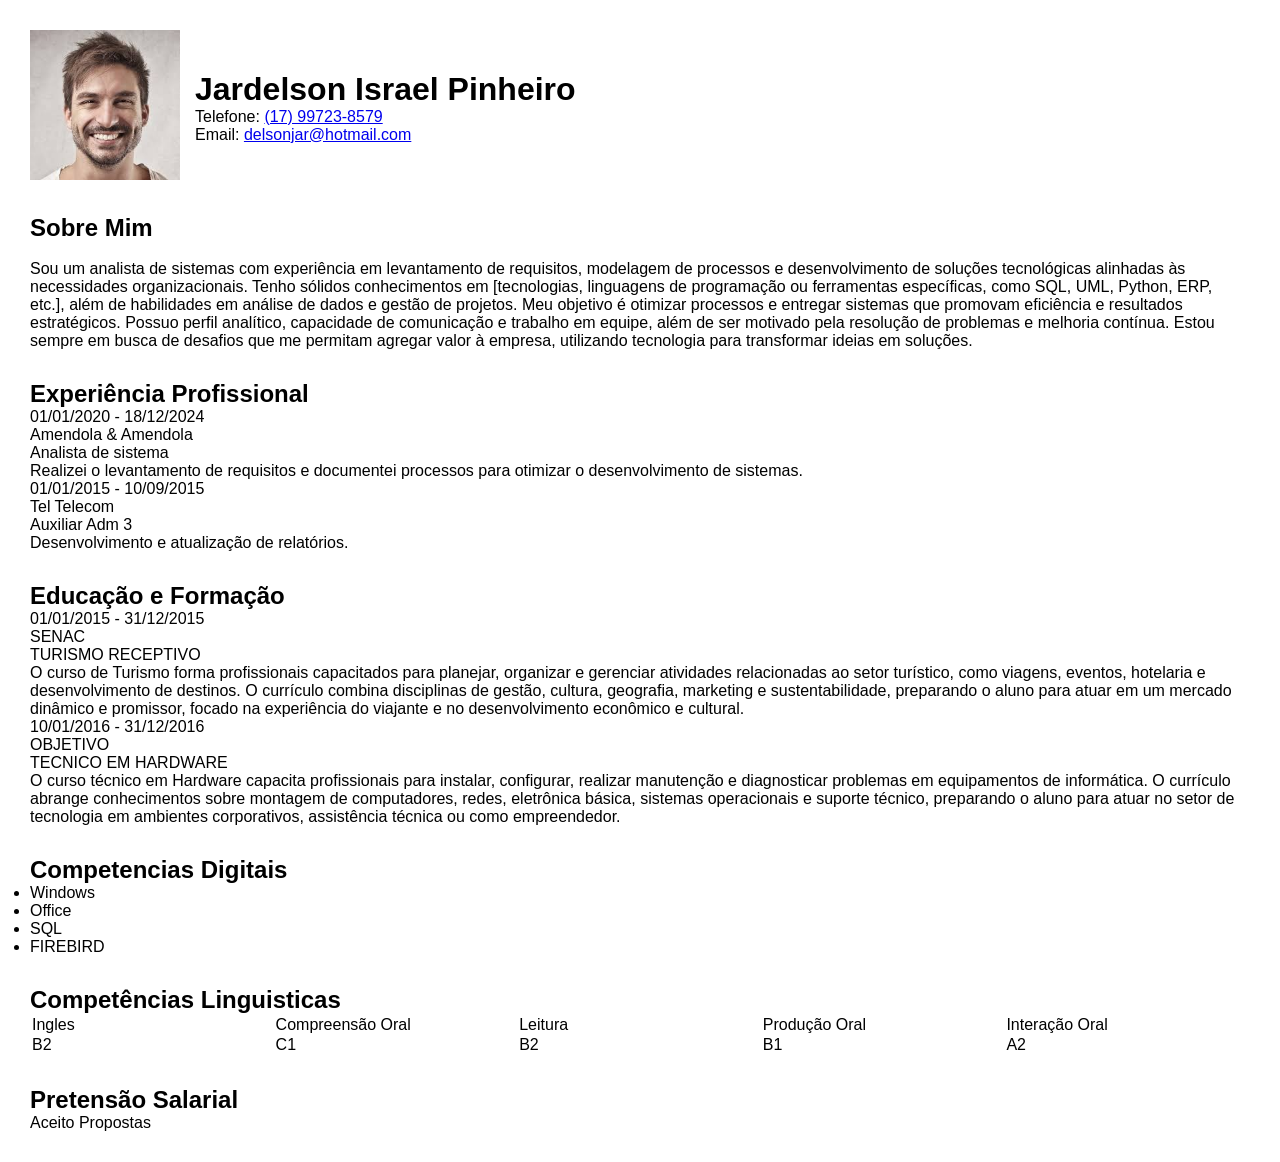
==== projeto2/index.html @ 3ab7ba7a "Início do projeto 2" ====
<!DOCTYPE html>
<html lang="pt-BR">
  <head>
    <meta charset="UTF-8" />
    <meta name="viewport" content="width=device-width, initial-scale=1.0" />
    <title>Curriculum Jardelson</title>
    <style>
      * {
        margin: 0;
        padding: 0;
        font-family: Arial, Helvetica, sans-serif;
      }
      body {
      padding: 30px;  
      }
      .infospessoais {
        display: flex;
        align-items: center;
      }
      .infospessoais div:last-child {
        padding-left: 15px;
      }
      h2 {
        margin-top: 30px;
      }
    </style>
  </head>
  <body>
    <div class="infospessoais">
      <div>
        <img src="avatar.jpeg" alt="Foto Jardelson" width="150" />
      </div>
      <div>
        <h1>Jardelson Israel Pinheiro</h1>
        Telefone:
        <a href="tel:+5517997238579"> (17) 99723-8579 </a>
        <br />
        Email:
        <a href="mailto:delsonjar@hotmail.com"> delsonjar@hotmail.com </a>
      </div>
    </div>
    <div>
      <h2>Sobre Mim</h2>
      <br />
      Sou um analista de sistemas com experiência em levantamento de requisitos,
      modelagem de processos e desenvolvimento de soluções tecnológicas
      alinhadas às necessidades organizacionais. Tenho sólidos conhecimentos em
      [tecnologias, linguagens de programação ou ferramentas específicas, como
      SQL, UML, Python, ERP, etc.], além de habilidades em análise de dados e
      gestão de projetos. Meu objetivo é otimizar processos e entregar sistemas
      que promovam eficiência e resultados estratégicos. Possuo perfil
      analítico, capacidade de comunicação e trabalho em equipe, além de ser
      motivado pela resolução de problemas e melhoria contínua. Estou sempre em
      busca de desafios que me permitam agregar valor à empresa, utilizando
      tecnologia para transformar ideias em soluções.
    </div>
    <div>
      <h2>Experiência Profissional</h2>
      01/01/2020 - 18/12/2024
      <br />
      Amendola & Amendola
      <br />
      Analista de sistema
      <br />
      Realizei o levantamento de requisitos e documentei processos para otimizar
      o desenvolvimento de sistemas.
    </div>
    <div>
      01/01/2015 - 10/09/2015
      <br />
      Tel Telecom
      <br />
      Auxiliar Adm 3
      <br />
      Desenvolvimento e atualização de relatórios.
    </div>
    <div>
      <h2>Educação e Formação</h2>
      01/01/2015 - 31/12/2015
      <br />
      SENAC
      <br />
      TURISMO RECEPTIVO
      <br />
      O curso de Turismo forma profissionais capacitados para planejar,
      organizar e gerenciar atividades relacionadas ao setor turístico, como
      viagens, eventos, hotelaria e desenvolvimento de destinos. O currículo
      combina disciplinas de gestão, cultura, geografia, marketing e
      sustentabilidade, preparando o aluno para atuar em um mercado dinâmico e
      promissor, focado na experiência do viajante e no desenvolvimento
      econômico e cultural.
      <br />
      10/01/2016 - 31/12/2016
      <br />
      OBJETIVO
      <br />
      TECNICO EM HARDWARE
      <br />
      O curso técnico em Hardware capacita profissionais para instalar,
      configurar, realizar manutenção e diagnosticar problemas em equipamentos
      de informática. O currículo abrange conhecimentos sobre montagem de
      computadores, redes, eletrônica básica, sistemas operacionais e suporte
      técnico, preparando o aluno para atuar no setor de tecnologia em ambientes
      corporativos, assistência técnica ou como empreendedor.
    </div>
    <div>
      <h2>Competencias Digitais</h2>
      <ul>
        <li>Windows</li>
        <li>Office</li>
        <li>SQL</li>
        <li>FIREBIRD</li>
      </ul>
    </div>
    <div>
      <h2>Competências Linguisticas</h2>
      <table width="100%">
        <tr>
          <td width="20%">Ingles</td>
          <td width="20%">Compreensão Oral</td>
          <td width="20%">Leitura</td>
          <td width="20%">Produção Oral</td>
          <td width="20%">Interação Oral</td>
        </tr>
        <tr>
          <td>B2</td>
          <td>C1</td>
          <td>B2</td>
          <td>B1</td>
          <td>A2</td>
        </tr>
      </table>
    </div>
    <div>
      <h2>Pretensão Salarial</h2>
      Aceito Propostas
    </div>
  </body>
</html>
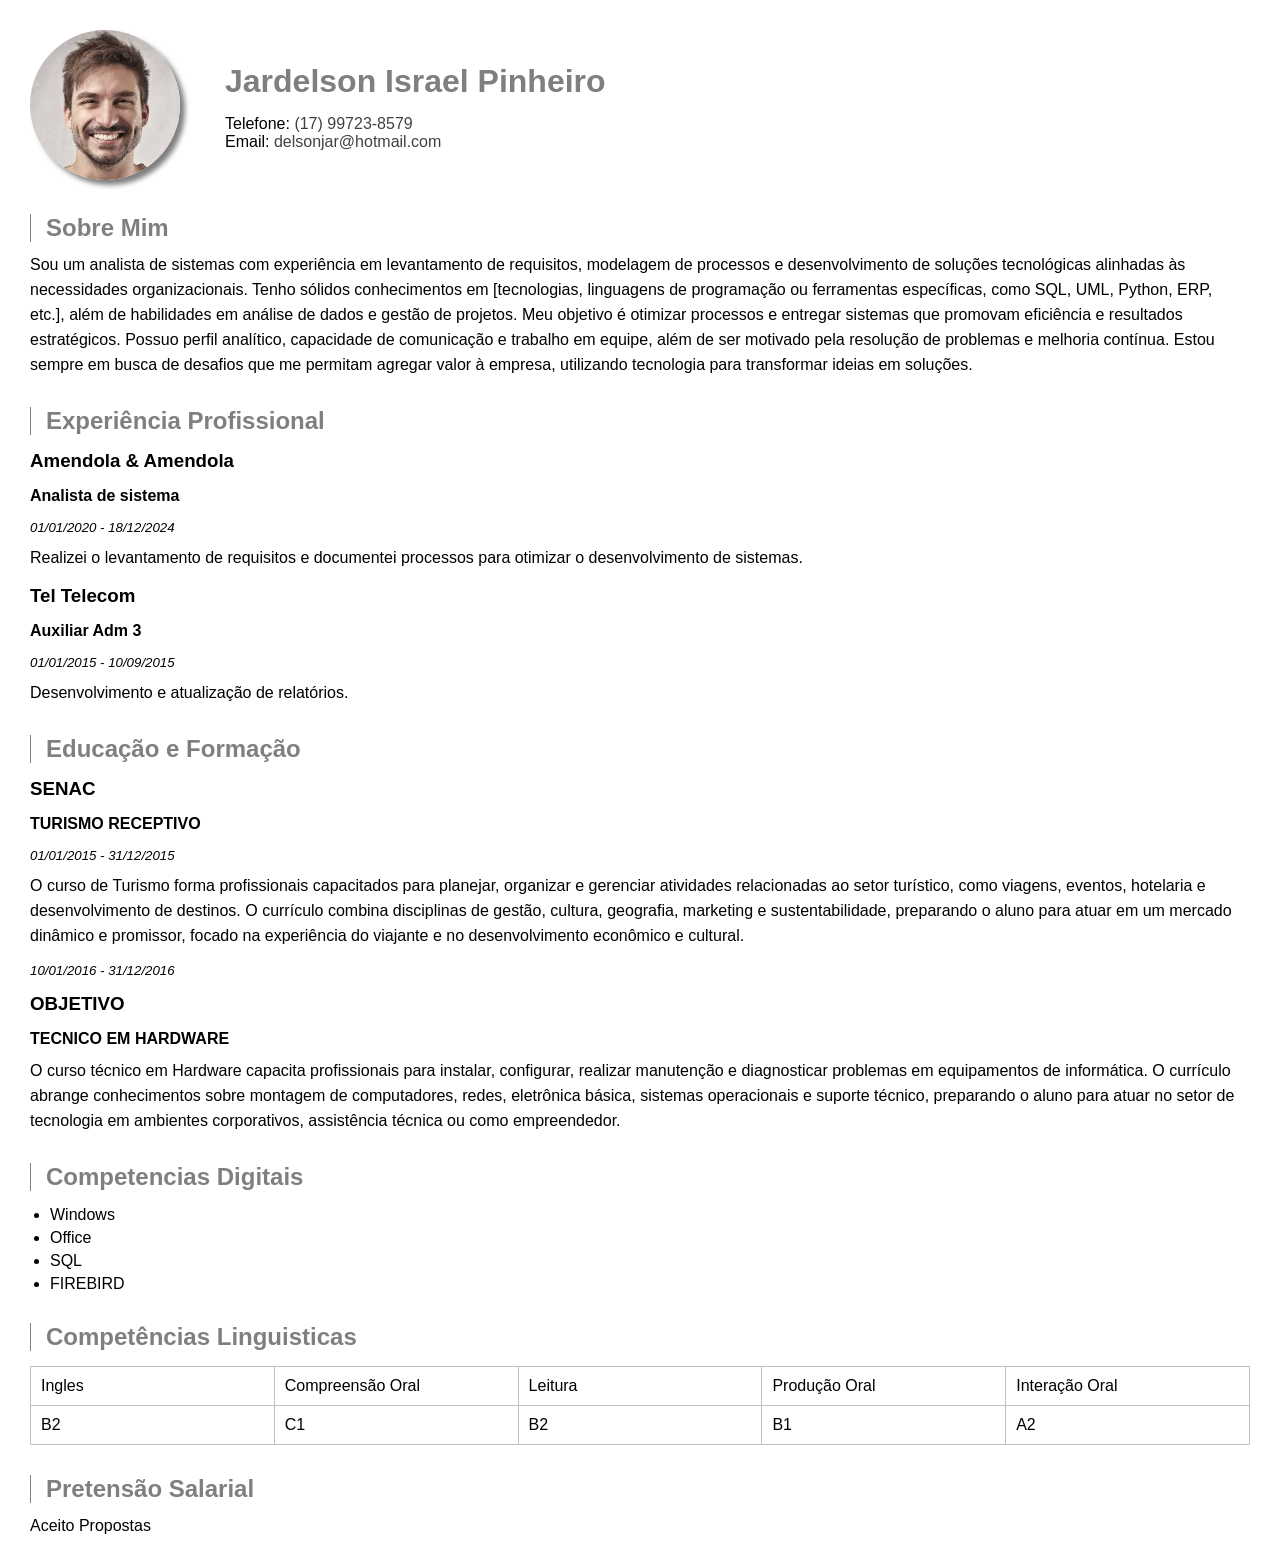
==== commit 24720229: "Fim projeto 2" ====
--- a/projeto2/index.html
+++ b/projeto2/index.html
@@ -11,17 +11,62 @@
         font-family: Arial, Helvetica, sans-serif;
       }
       body {
-      padding: 30px;  
+        padding: 30px;
       }
       .infospessoais {
         display: flex;
         align-items: center;
+        column-gap: 30px;
       }
       .infospessoais div:last-child {
         padding-left: 15px;
       }
       h2 {
+        color: rgba(0, 0, 0, 0.5);
         margin-top: 30px;
+        border-left: 1px solid rgba(0, 0, 0, 0.5);
+        padding-left: 15px;
+      }
+      table {
+        border: 1px solid silver;
+        border-collapse: collapse;
+        margin-top: 15px;
+      }
+      td {
+        border: 1px solid silver;
+        padding: 10px;
+      }
+      h3,
+      h4,
+      h5 {
+        margin-top: 15px;
+      }
+      p {
+        margin-top: 10px;
+        line-height: 25px;
+      }
+      img {
+        border-radius: 50%;
+        box-shadow: 5px 5px 5px rgba(0, 0, 0, 0.5);
+      }
+      ul {
+        margin-left: 20px;
+        margin-top: 15px;
+      }
+      li:not(:last-child) {
+        margin-bottom: 5px;
+      }
+      h1 {
+        color: rgba(0, 0, 0, 0.5);
+        margin-bottom: 15px;
+      }
+      h5 {
+        font-style: italic;
+        font-weight: 400;
+      }
+      a {
+        color: rgba(0, 0, 0, 0.75);
+        text-decoration: none;
       }
     </style>
   </head>
@@ -41,67 +86,59 @@
     </div>
     <div>
       <h2>Sobre Mim</h2>
-      <br />
-      Sou um analista de sistemas com experiência em levantamento de requisitos,
-      modelagem de processos e desenvolvimento de soluções tecnológicas
-      alinhadas às necessidades organizacionais. Tenho sólidos conhecimentos em
-      [tecnologias, linguagens de programação ou ferramentas específicas, como
-      SQL, UML, Python, ERP, etc.], além de habilidades em análise de dados e
-      gestão de projetos. Meu objetivo é otimizar processos e entregar sistemas
-      que promovam eficiência e resultados estratégicos. Possuo perfil
-      analítico, capacidade de comunicação e trabalho em equipe, além de ser
-      motivado pela resolução de problemas e melhoria contínua. Estou sempre em
-      busca de desafios que me permitam agregar valor à empresa, utilizando
-      tecnologia para transformar ideias em soluções.
+      <p>
+        Sou um analista de sistemas com experiência em levantamento de
+        requisitos, modelagem de processos e desenvolvimento de soluções
+        tecnológicas alinhadas às necessidades organizacionais. Tenho sólidos
+        conhecimentos em [tecnologias, linguagens de programação ou ferramentas
+        específicas, como SQL, UML, Python, ERP, etc.], além de habilidades em
+        análise de dados e gestão de projetos. Meu objetivo é otimizar processos
+        e entregar sistemas que promovam eficiência e resultados estratégicos.
+        Possuo perfil analítico, capacidade de comunicação e trabalho em equipe,
+        além de ser motivado pela resolução de problemas e melhoria contínua.
+        Estou sempre em busca de desafios que me permitam agregar valor à
+        empresa, utilizando tecnologia para transformar ideias em soluções.
+      </p>
     </div>
     <div>
       <h2>Experiência Profissional</h2>
-      01/01/2020 - 18/12/2024
-      <br />
-      Amendola & Amendola
-      <br />
-      Analista de sistema
-      <br />
-      Realizei o levantamento de requisitos e documentei processos para otimizar
-      o desenvolvimento de sistemas.
-    </div>
-    <div>
-      01/01/2015 - 10/09/2015
-      <br />
-      Tel Telecom
-      <br />
-      Auxiliar Adm 3
-      <br />
-      Desenvolvimento e atualização de relatórios.
+      <h3>Amendola & Amendola</h3>
+      <h4>Analista de sistema</h4>
+      <h5>01/01/2020 - 18/12/2024</h5>
+      <p>
+        Realizei o levantamento de requisitos e documentei processos para
+        otimizar o desenvolvimento de sistemas.
+      </p>
+      <h3>Tel Telecom</h3>
+      <h4>Auxiliar Adm 3</h4>
+      <h5>01/01/2015 - 10/09/2015</h5>
+      <p>Desenvolvimento e atualização de relatórios.</p>
     </div>
     <div>
       <h2>Educação e Formação</h2>
-      01/01/2015 - 31/12/2015
-      <br />
-      SENAC
-      <br />
-      TURISMO RECEPTIVO
-      <br />
-      O curso de Turismo forma profissionais capacitados para planejar,
-      organizar e gerenciar atividades relacionadas ao setor turístico, como
-      viagens, eventos, hotelaria e desenvolvimento de destinos. O currículo
-      combina disciplinas de gestão, cultura, geografia, marketing e
-      sustentabilidade, preparando o aluno para atuar em um mercado dinâmico e
-      promissor, focado na experiência do viajante e no desenvolvimento
-      econômico e cultural.
-      <br />
-      10/01/2016 - 31/12/2016
-      <br />
-      OBJETIVO
-      <br />
-      TECNICO EM HARDWARE
-      <br />
-      O curso técnico em Hardware capacita profissionais para instalar,
-      configurar, realizar manutenção e diagnosticar problemas em equipamentos
-      de informática. O currículo abrange conhecimentos sobre montagem de
-      computadores, redes, eletrônica básica, sistemas operacionais e suporte
-      técnico, preparando o aluno para atuar no setor de tecnologia em ambientes
-      corporativos, assistência técnica ou como empreendedor.
+      <h3>SENAC</h3>
+      <h4>TURISMO RECEPTIVO</h4>
+      <h5>01/01/2015 - 31/12/2015</h5>
+      <p>
+        O curso de Turismo forma profissionais capacitados para planejar,
+        organizar e gerenciar atividades relacionadas ao setor turístico, como
+        viagens, eventos, hotelaria e desenvolvimento de destinos. O currículo
+        combina disciplinas de gestão, cultura, geografia, marketing e
+        sustentabilidade, preparando o aluno para atuar em um mercado dinâmico e
+        promissor, focado na experiência do viajante e no desenvolvimento
+        econômico e cultural.
+      </p>
+      <h5>10/01/2016 - 31/12/2016</h5>
+      <h3>OBJETIVO</h3>
+      <h4>TECNICO EM HARDWARE</h4>
+      <p>
+        O curso técnico em Hardware capacita profissionais para instalar,
+        configurar, realizar manutenção e diagnosticar problemas em equipamentos
+        de informática. O currículo abrange conhecimentos sobre montagem de
+        computadores, redes, eletrônica básica, sistemas operacionais e suporte
+        técnico, preparando o aluno para atuar no setor de tecnologia em
+        ambientes corporativos, assistência técnica ou como empreendedor.
+      </p>
     </div>
     <div>
       <h2>Competencias Digitais</h2>
@@ -133,7 +170,7 @@
     </div>
     <div>
       <h2>Pretensão Salarial</h2>
-      Aceito Propostas
+      <p>Aceito Propostas</p>
     </div>
   </body>
 </html>
